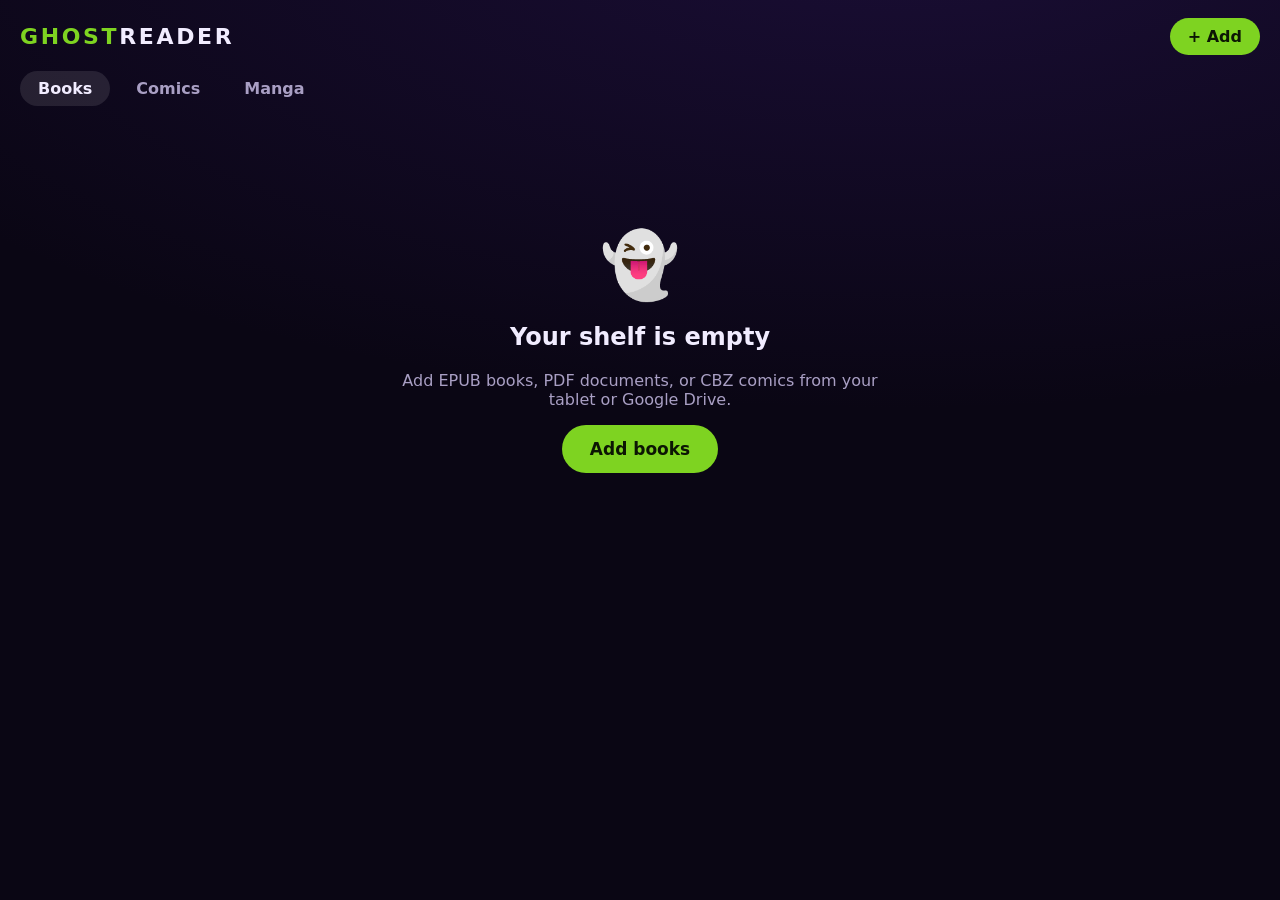
==== index.html @ 7498f542 "Start GhostReader tablet reading upgrade: CBZ comics, PDF reader and manga shelf" ====
<!doctype html>
<html lang="en">
<head>
<meta charset="utf-8">
<meta name="viewport" content="width=device-width,initial-scale=1,viewport-fit=cover">
<title>GhostReader</title>
<meta name="theme-color" content="#0a0614">
<meta name="apple-mobile-web-app-capable" content="yes">
<meta name="mobile-web-app-capable" content="yes">
<meta name="apple-mobile-web-app-status-bar-style" content="black-translucent">
<meta name="apple-mobile-web-app-title" content="GhostReader">
<link rel="manifest" href="manifest.webmanifest">
<link rel="icon" href="icons/icon-192.png">
<link rel="apple-touch-icon" href="icons/icon-192.png">
<link rel="stylesheet" href="style.css">
</head>
<body>
<div id="app">
  <section id="library" class="view">
    <header class="top">
      <div class="brand">GHOST<span>READER</span></div>
      <button id="add" class="pill primary">+ Add</button>
    </header>
    <nav class="tabs">
      <button data-tab="books" class="on">Books</button>
      <button data-tab="comics">Comics</button>
      <button data-tab="manga">Manga</button>
    </nav>
    <div id="status" class="status" hidden></div>
    <div id="continue"></div>
    <div id="grid" class="grid"></div>
    <div id="empty" class="empty" hidden>
      <div class="emptyart">👻</div>
      <h2>Your shelf is empty</h2>
      <p>Add EPUB books, PDF documents, or CBZ comics from your tablet or Google Drive.</p>
      <button class="pill primary big" id="add2">Add books</button>
    </div>
  </section>

  <section id="reader" class="view" hidden>
    <header class="bar" id="rtop">
      <button id="rback" class="icon" aria-label="Back">‹</button>
      <div class="rtitle"><b id="rt"></b><small id="rc"></small></div>
      <button id="rtoc" class="icon" aria-label="Contents">☰</button>
      <button id="rset" class="icon" aria-label="Appearance">Aa</button>
    </header>
    <div id="stage"><iframe id="page" title="Book page" sandbox="allow-same-origin"></iframe><div id="tapL"></div><div id="tapM"></div><div id="tapR"></div></div>
    <footer class="bar" id="rbot">
      <input id="rslide" type="range" min="0" max="1000" value="0" aria-label="Progress">
      <small id="rpct">0%</small>
    </footer>
    <aside id="toc" class="sheet" hidden><div class="sheethead"><b>Contents</b><button class="icon" data-close>✕</button></div><div id="toclist"></div></aside>
    <aside id="settings" class="sheet small" hidden>
      <div class="sheethead"><b>Appearance</b><button class="icon" data-close>✕</button></div>
      <div class="row"><span>Theme</span><div class="seg" id="themes"><button data-v="ghost">Ghost</button><button data-v="night">Night</button><button data-v="sepia">Sepia</button><button data-v="paper">Paper</button></div></div>
      <div class="row"><span>Text size</span><div class="seg"><button id="fdown">A−</button><button id="fup">A+</button></div></div>
      <div class="row"><span>Font</span><div class="seg" id="fonts"><button data-v="serif">Serif</button><button data-v="sans">Sans</button></div></div>
      <div class="row"><span>Spacing</span><input id="spacing" type="range" min="1.3" max="2.2" step="0.05"></div>
      <div class="row"><span>Margins</span><input id="margin" type="range" min="16" max="120" step="4"></div>
    </aside>
  </section>

  <section id="comicreader" class="view" hidden><header class="bar"><button id="cback" class="icon" aria-label="Back">‹</button><div class="rtitle"><b id="ctitle"></b><small id="cprogress"></small></div><button id="cmode" class="pill">Page</button><button id="cdir" class="pill">LTR</button></header><div id="comicstage"><img id="comicpage" alt="Comic page"><iframe id="pdfpage" title="PDF reader" hidden></iframe></div><footer class="bar" id="comicbar"><button id="cprev" class="pill">Previous</button><input id="cslide" type="range" min="1" max="1" value="1"><button id="cnext" class="pill">Next</button></footer></section>
  <section id="player" class="view" hidden>
    <header class="bar"><button id="pback" class="icon" aria-label="Back">‹</button><div class="rtitle"><b>Audiobook</b></div></header>
    <div class="pbody">
      <div id="pcover" class="pcover"></div>
      <h2 id="ptitle"></h2><p id="pauthor"></p>
      <input id="pseek" type="range" min="0" max="1000" value="0">
      <div class="times"><span id="pcur">0:00</span><span id="pdur">0:00</span></div>
      <div class="controls">
        <button id="pback30" class="icon big">⟲ 30</button>
        <button id="pplay" class="playbtn">▶</button>
        <button id="pfwd30" class="icon big">30 ⟳</button>
      </div>
      <button id="pspeed" class="pill">1.0×</button>
    </div>
    <audio id="audio" preload="metadata"></audio>
  </section>
</div>
<div id="menu" class="menu" hidden></div>
<input id="file" type="file" multiple accept=".epub,.pdf,.cbz,.zip" hidden>
<script type="module" src="app.js"></script>
</body>
</html>
---- style.css ----
:root{--bg:#0a0614;--card:#161026;--ink:#f1ecff;--dim:#a99fc4;--violet:#8b5cf6;--lime:#7ed321;--line:#2a2145}
*{box-sizing:border-box;-webkit-tap-highlight-color:transparent}
html,body{margin:0;height:100%;background:var(--bg);color:var(--ink);font-family:system-ui,-apple-system,Segoe UI,Roboto,sans-serif;overflow:hidden}
button{font:inherit;color:inherit;cursor:pointer;border:0;background:none}
.view{position:fixed;inset:0;display:flex;flex-direction:column;padding-top:env(safe-area-inset-top)}
.view[hidden],[hidden]{display:none!important}
#library{overflow-y:auto;padding:0 20px 40px;background:radial-gradient(1200px 500px at 70% -10%,#3b1d7a55,transparent),var(--bg)}
.top{display:flex;align-items:center;justify-content:space-between;padding:18px 0 8px}
.brand{font-weight:900;letter-spacing:.12em;font-size:22px;color:var(--lime)}.brand span{color:var(--ink)}
.pill{padding:9px 18px;border-radius:999px;background:#ffffff14;border:1px solid #ffffff1f;font-weight:600}
.pill.primary{background:var(--lime);color:#0c1604;border:0}.pill.big{padding:14px 28px;font-size:17px}
.tabs{display:flex;gap:8px;margin:8px 0 14px}
.tabs button{padding:8px 18px;border-radius:999px;color:var(--dim);font-weight:600}
.tabs button.on{background:#ffffff1a;color:var(--ink)}
.status{padding:10px 14px;background:#8b5cf622;border:1px solid #8b5cf655;border-radius:12px;margin-bottom:14px;font-size:14px}
h3.sec{margin:18px 0 10px;font-size:13px;letter-spacing:.14em;color:var(--dim);text-transform:uppercase}
.grid{display:grid;grid-template-columns:repeat(auto-fill,minmax(150px,1fr));gap:20px 16px}
.row-scroll{display:flex;gap:16px;overflow-x:auto;padding-bottom:6px}.row-scroll .card{width:150px;flex:none}
.card{position:relative;text-align:left;display:block;width:100%}
.poster{position:relative;aspect-ratio:2/3;border-radius:12px;overflow:hidden;background:linear-gradient(160deg,#4c1d95,#1a0b38);box-shadow:0 10px 24px #0008,inset 0 0 0 1px #ffffff1f}
.poster img{width:100%;height:100%;object-fit:cover;display:block}
.poster::after{content:"";position:absolute;inset:0;background:linear-gradient(115deg,#ffffff26 0,transparent 35%);pointer-events:none}
.gen{position:absolute;inset:0;display:flex;flex-direction:column;justify-content:center;align-items:center;padding:12px;text-align:center;font-weight:800;line-height:1.15}
.gen small{margin-top:8px;font-weight:600;opacity:.8;font-size:11px;letter-spacing:.08em;text-transform:uppercase}
.bar-prog{position:absolute;left:8px;right:8px;bottom:8px;height:4px;border-radius:4px;background:#0009}.bar-prog i{display:block;height:100%;border-radius:4px;background:var(--lime)}
.badge{position:absolute;top:8px;left:8px;background:#0009;border-radius:8px;padding:3px 7px;font-size:11px;font-weight:700;color:var(--lime)}
.more{position:absolute;top:4px;right:4px;width:30px;height:30px;border-radius:50%;background:#000a;font-size:18px;line-height:30px;text-align:center}
.ctitle{margin-top:8px;font-size:14px;font-weight:700;line-height:1.25;display:-webkit-box;-webkit-line-clamp:2;-webkit-box-orient:vertical;overflow:hidden}
.cauthor{color:var(--dim);font-size:12px;margin-top:2px;white-space:nowrap;overflow:hidden;text-overflow:ellipsis}
.empty{text-align:center;max-width:480px;margin:12vh auto 0;color:var(--dim)}.empty h2{color:var(--ink)}.emptyart{font-size:64px}
.menu{position:fixed;z-index:50;background:#1d1438;border:1px solid #ffffff22;border-radius:12px;box-shadow:0 12px 40px #000a;min-width:170px;overflow:hidden}
.menu button{display:block;width:100%;padding:13px 16px;text-align:left}.menu button:hover{background:#ffffff14}
/* reader */
#reader{background:var(--rbg,#0a0614);color:var(--rink,#eee)}
.bar{display:flex;align-items:center;gap:6px;padding:8px 12px;background:var(--rbar,#120a24);color:var(--rink,#eee);z-index:5;transition:transform .2s}
.bar .rtitle{flex:1;min-width:0;display:flex;flex-direction:column}.rtitle b{white-space:nowrap;overflow:hidden;text-overflow:ellipsis;font-size:15px}.rtitle small{opacity:.65;white-space:nowrap;overflow:hidden;text-overflow:ellipsis}
.icon{min-width:44px;height:44px;border-radius:12px;font-size:20px}.icon:hover{background:#ffffff14}.icon.big{font-size:17px;width:90px}
#stage{position:absolute;inset:0}
#page{width:100%;height:100%;border:0;background:var(--rbg)}
#tapL,#tapR,#tapM{position:absolute;top:0;bottom:0}#tapL{left:0;width:28%}#tapR{right:0;width:28%}#tapM{left:28%;right:28%}
#rbot{gap:10px}#rbot input{flex:1;accent-color:var(--lime)}#rbot small{width:44px;text-align:right}
#reader .bar{position:absolute;left:0;right:0}#rtop{top:0;padding-top:calc(8px + env(safe-area-inset-top))}#rbot{bottom:0}
.chromeoff #rtop{transform:translateY(-110%)}.chromeoff #rbot{transform:translateY(110%)}
.sheet{position:absolute;top:0;right:0;bottom:0;width:min(420px,92vw);background:#120a24;color:#eee;z-index:20;box-shadow:-10px 0 40px #000a;overflow-y:auto}
.sheet.small{top:56px;bottom:auto;border-radius:16px 0 0 16px;padding-bottom:12px}
.sheethead{display:flex;justify-content:space-between;align-items:center;padding:10px 14px;border-bottom:1px solid #ffffff1a;position:sticky;top:0;background:#120a24}
#toclist button{display:block;width:100%;text-align:left;padding:13px 16px;border-bottom:1px solid #ffffff0d}#toclist button.on{color:var(--lime);font-weight:700}
.row{display:flex;align-items:center;justify-content:space-between;gap:14px;padding:12px 16px}.row input[type=range]{accent-color:var(--lime);width:55%}
.seg{display:flex;background:#ffffff14;border-radius:10px;overflow:hidden}.seg button{padding:9px 14px}.seg button.on{background:var(--violet)}
/* player */
#player{background:radial-gradient(900px 500px at 50% 0,#4c1d9566,transparent),var(--bg)}
.pbody{flex:1;display:flex;flex-direction:column;align-items:center;justify-content:center;padding:20px;max-width:560px;margin:0 auto;width:100%;text-align:center}
.pcover{width:min(62vw,300px);aspect-ratio:1/1;border-radius:18px;overflow:hidden;position:relative;box-shadow:0 20px 60px #000a;background:linear-gradient(160deg,#4c1d95,#1a0b38)}
.pcover img{width:100%;height:100%;object-fit:cover}
#ptitle{margin:22px 0 4px}#pauthor{margin:0 0 20px;color:var(--dim)}
#pseek{width:100%;accent-color:var(--lime)}.times{display:flex;justify-content:space-between;width:100%;color:var(--dim);font-size:13px;margin-top:4px}
.controls{display:flex;align-items:center;gap:18px;margin:18px 0}.playbtn{width:76px;height:76px;border-radius:50%;background:var(--lime);color:#0c1604;font-size:30px}
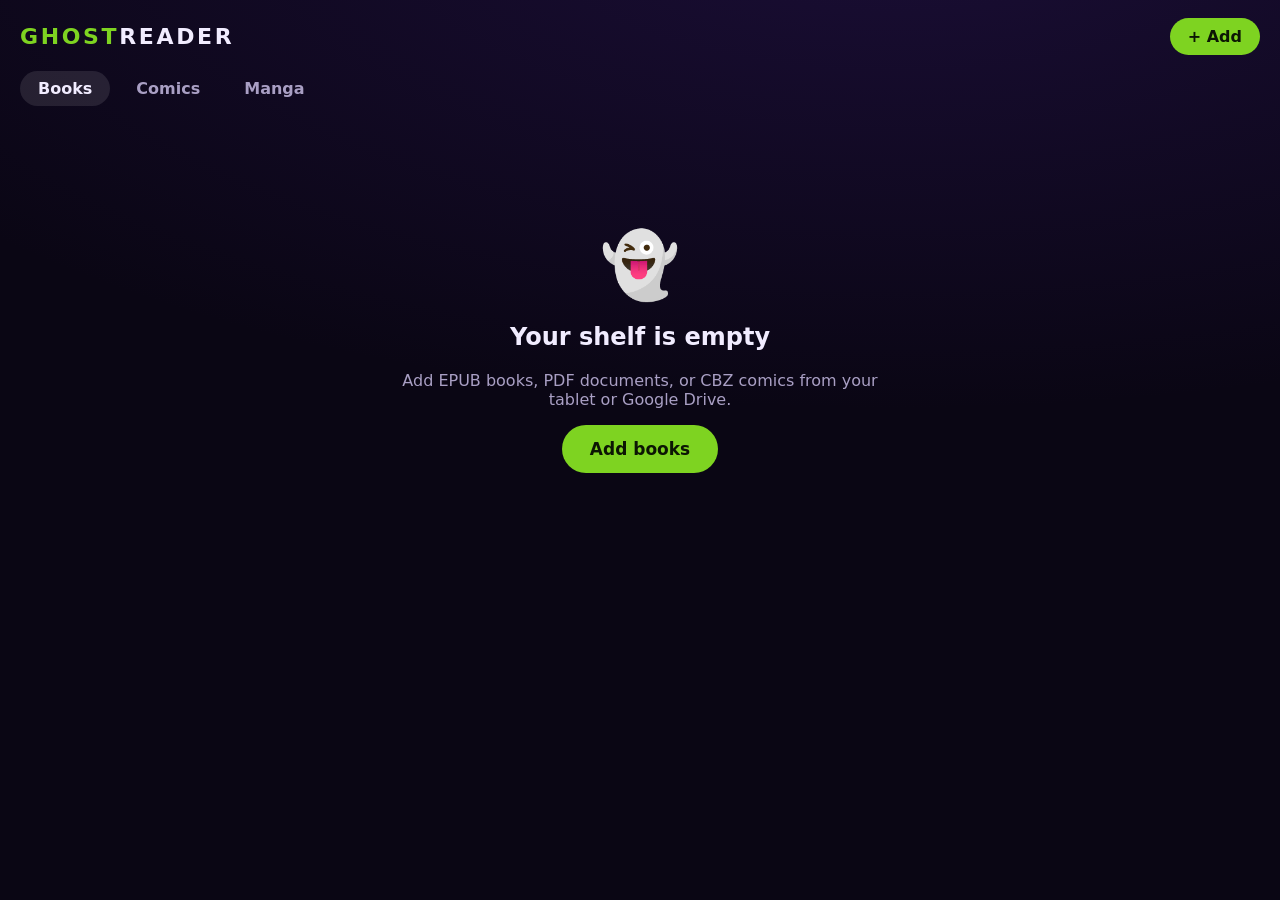
==== commit f9d51486: "Repair Safari EPUB column pagination and add explicit page controls" ====
--- a/index.html
+++ b/index.html
@@ -41,7 +41,7 @@
     <header class="bar" id="rtop">
       <button id="rback" class="icon" aria-label="Back">‹</button>
       <div class="rtitle"><b id="rt"></b><small id="rc"></small></div>
-      <button id="rtoc" class="icon" aria-label="Contents">☰</button>
+      <button id="rprev" class="icon" aria-label="Previous page">‹</button><button id="rnext" class="icon" aria-label="Next page">›</button><button id="rtoc" class="icon" aria-label="Contents">☰</button>
       <button id="rset" class="icon" aria-label="Appearance">Aa</button>
     </header>
     <div id="stage"><iframe id="page" title="Book page" sandbox="allow-same-origin"></iframe><div id="tapL"></div><div id="tapM"></div><div id="tapR"></div></div>
--- a/style.css
+++ b/style.css
@@ -55,3 +55,14 @@
 #ptitle{margin:22px 0 4px}#pauthor{margin:0 0 20px;color:var(--dim)}
 #pseek{width:100%;accent-color:var(--lime)}.times{display:flex;justify-content:space-between;width:100%;color:var(--dim);font-size:13px;margin-top:4px}
 .controls{display:flex;align-items:center;gap:18px;margin:18px 0}.playbtn{width:76px;height:76px;border-radius:50%;background:var(--lime);color:#0c1604;font-size:30px}
+
+/* Reading-only tablet library: comic pages and PDF */
+.tabs{overflow-x:auto;white-space:nowrap;flex-shrink:0}
+#comicreader{background:#08060f}
+#comicstage{flex:1;min-height:0;display:flex;align-items:center;justify-content:center;overflow:auto;touch-action:pan-x pan-y pinch-zoom}
+#comicpage{display:block;max-width:100%;max-height:100%;object-fit:contain}
+#comicstage.scrollmode{display:block;text-align:center}
+#comicstage.scrollmode #comicpage{max-height:none;height:auto;margin:auto}
+#pdfpage{width:100%;height:100%;border:0;background:white}
+#comicbar{display:flex;gap:12px;align-items:center;padding:12px 16px}
+#cslide{flex:1;min-width:0}
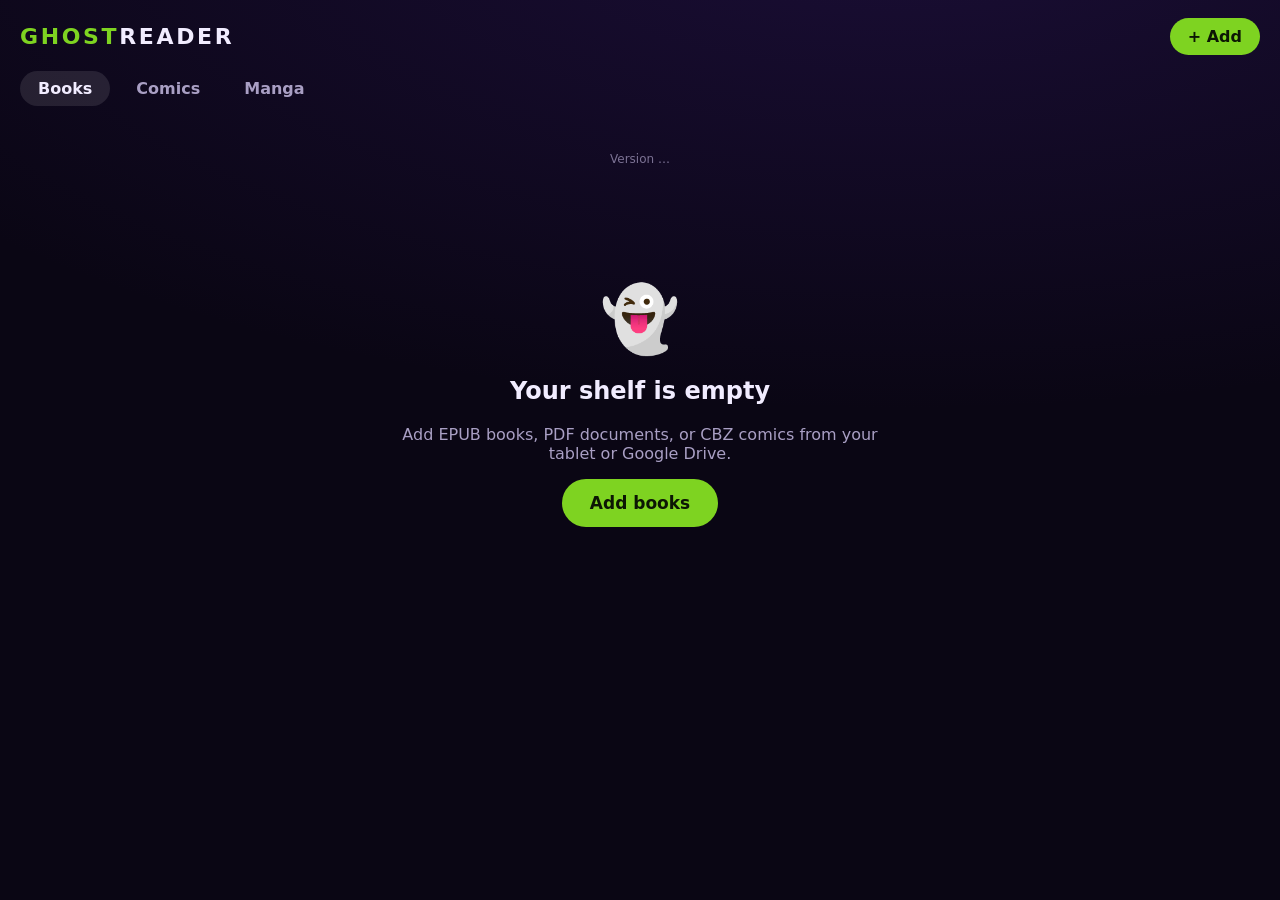
==== commit 68e51917: "Auto-update: no-store fetches, SW reload on new version, visible version + tap-to-update Co-Authored" ====
--- a/index.html
+++ b/index.html
@@ -29,6 +29,7 @@
     <div id="status" class="status" hidden></div>
     <div id="continue"></div>
     <div id="grid" class="grid"></div>
+    <button id="ver" class="ver">Version …</button>
     <div id="empty" class="empty" hidden>
       <div class="emptyart">👻</div>
       <h2>Your shelf is empty</h2>
--- a/style.css
+++ b/style.css
@@ -66,3 +66,29 @@
 #pdfpage{width:100%;height:100%;border:0;background:white}
 #comicbar{display:flex;gap:12px;align-items:center;padding:12px 16px}
 #cslide{flex:1;min-width:0}
+
+/* iPad reading controls: keep reliable buttons above the book iframe */
+#rprev,#rnext{font-size:28px;min-width:38px;touch-action:manipulation}
+#tapL,#tapR,#tapM{touch-action:pan-y;cursor:pointer}
+
+/* iPad Safari: gesture surfaces MUST sit above the EPUB iframe.
+   Keep toolbar and chapter sheets above the gestures. */
+#stage{z-index:1;touch-action:pan-y}
+#page{position:absolute;inset:0;z-index:0;pointer-events:none}
+#tapL,#tapR,#tapM{z-index:2;touch-action:pan-y;user-select:none;-webkit-user-select:none;-webkit-tap-highlight-color:transparent}
+#reader .bar{z-index:5}
+#reader .sheet{z-index:20}
+
+/* Reader v7: dedicate the area BETWEEN toolbars to book text.
+   Do not lay out pages beneath fixed navigation. */
+#reader #stage{
+  top:calc(70px + env(safe-area-inset-top));
+  bottom:66px;
+  left:0;right:0;
+  overflow:hidden;
+}
+#reader #page{width:100%;height:100%}
+#reader #rtop{z-index:6}
+#reader #rbot{z-index:6}
+
+.ver{display:block;margin:24px auto 0;padding:8px 14px;color:var(--dim);font-size:12px;opacity:.7}
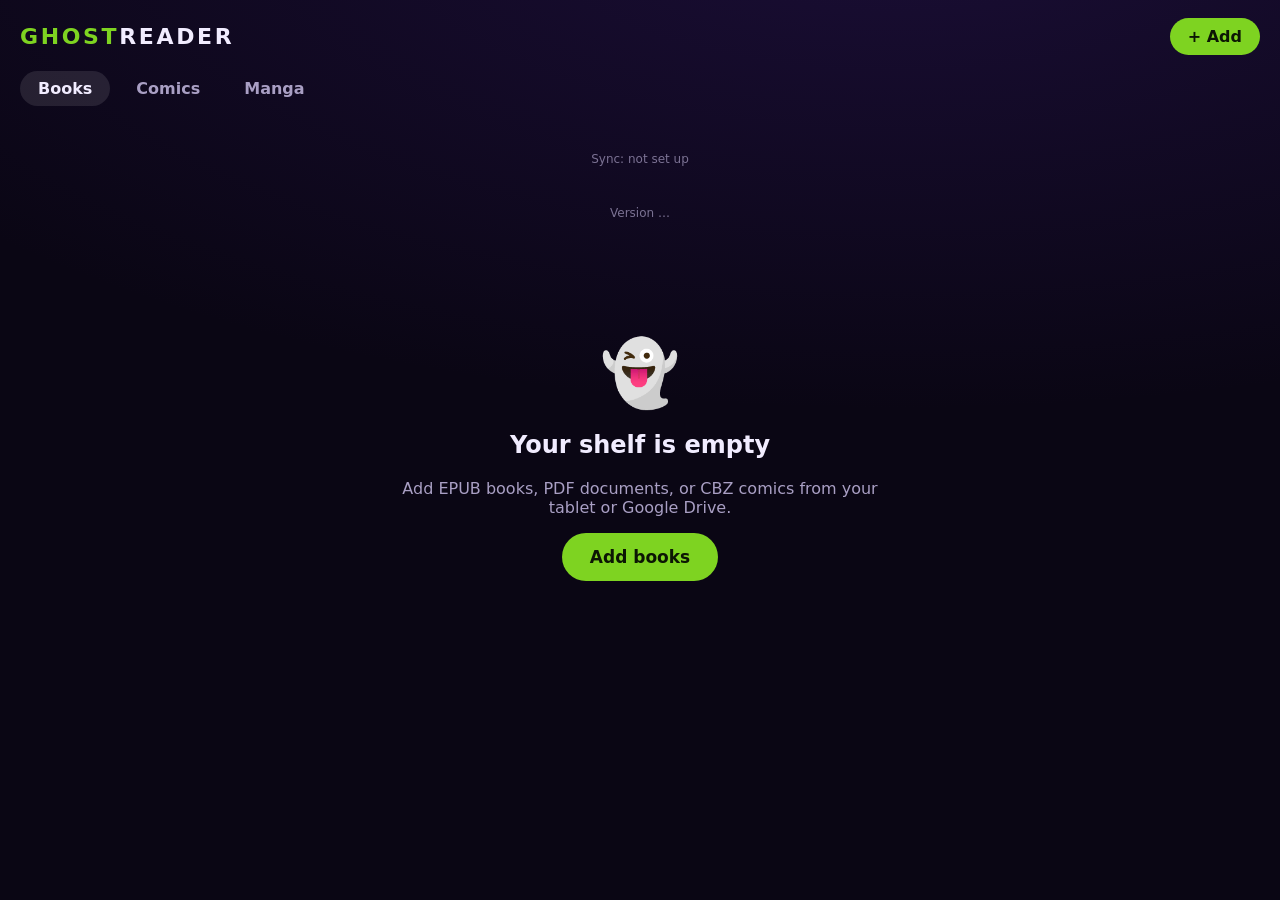
==== commit 18076b3d: "Cloudflare sync: worker (R2), client sync for books/covers/progress, setup page Co-Authored-By: Clau" ====
--- a/index.html
+++ b/index.html
@@ -29,6 +29,7 @@
     <div id="status" class="status" hidden></div>
     <div id="continue"></div>
     <div id="grid" class="grid"></div>
+    <button id="syncbtn" class="ver">Sync: not set up</button>
     <button id="ver" class="ver">Version …</button>
     <div id="empty" class="empty" hidden>
       <div class="emptyart">👻</div>
@@ -80,6 +81,17 @@
   </section>
 </div>
 <div id="menu" class="menu" hidden></div>
+<div id="syncdlg" class="overlay" hidden>
+  <div class="dlg">
+    <h3>Sync your library</h3>
+    <p class="dim">Keeps books, covers and reading progress the same on every device, using your own Cloudflare. Audiobooks stay on each device.</p>
+    <label>Sync address<input id="syncurl" type="url" placeholder="https://ghostreader-sync.yourname.workers.dev" autocapitalize="off" autocorrect="off"></label>
+    <label>Sync key<input id="synckey" type="password" placeholder="the SYNC_KEY you chose" autocapitalize="off" autocorrect="off"></label>
+    <div id="syncmsg" class="dim"></div>
+    <div class="dlgbtns"><button id="syncsave" class="pill primary">Save &amp; sync</button><button id="syncoff" class="pill">Turn off</button><button id="syncclose" class="pill">Close</button></div>
+    <p class="dim small"><a href="setup.html" target="_blank">How to set up the sync address</a></p>
+  </div>
+</div>
 <input id="file" type="file" multiple accept=".epub,.pdf,.cbz,.zip" hidden>
 <script type="module" src="app.js"></script>
 </body>
--- a/style.css
+++ b/style.css
@@ -92,3 +92,9 @@
 #reader #rbot{z-index:6}
 
 .ver{display:block;margin:24px auto 0;padding:8px 14px;color:var(--dim);font-size:12px;opacity:.7}
+
+.overlay{position:fixed;inset:0;z-index:100;background:#000a;display:flex;align-items:center;justify-content:center;padding:16px}
+.dlg{background:#150d2b;border:1px solid #ffffff22;border-radius:18px;padding:20px;width:min(480px,100%);max-height:90vh;overflow:auto}
+.dlg h3{margin:0 0 6px}.dlg label{display:block;margin:12px 0;font-size:13px;color:var(--dim)}
+.dlg input{display:block;width:100%;margin-top:6px;padding:12px;border-radius:10px;border:1px solid #ffffff2a;background:#0a0614;color:var(--ink);font-size:16px}
+.dlgbtns{display:flex;gap:8px;flex-wrap:wrap;margin-top:14px}.dim{color:var(--dim);font-size:13px}.small{font-size:12px}.dlg a{color:var(--lime)}
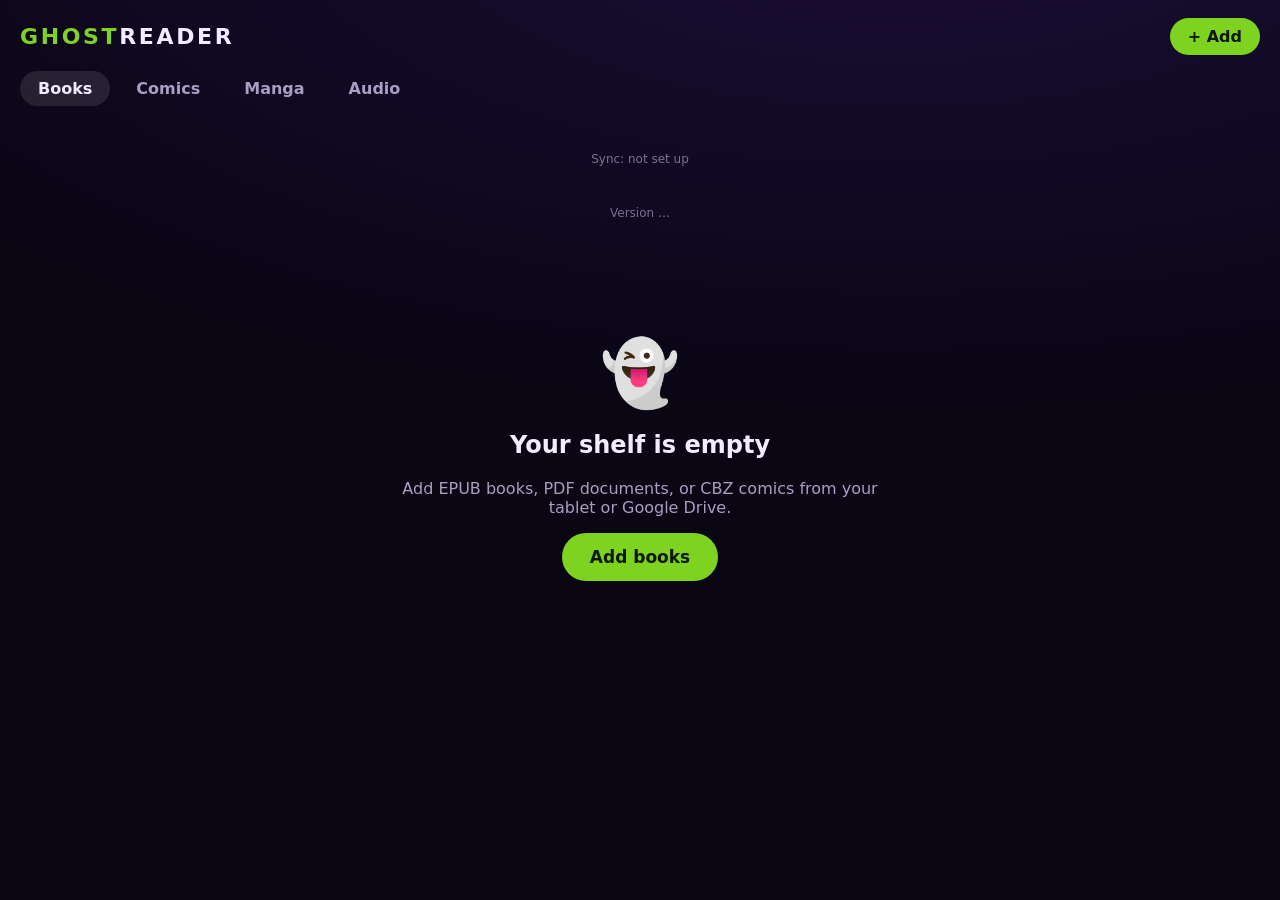
==== commit ba3541b8: "Website: Audio tab, cloud audiobook list + download, send to cloud Co-Authored-By: Claude Sonnet 5.5" ====
--- a/index.html
+++ b/index.html
@@ -25,10 +25,12 @@
       <button data-tab="books" class="on">Books</button>
       <button data-tab="comics">Comics</button>
       <button data-tab="manga">Manga</button>
+      <button data-tab="audio">Audio</button>
     </nav>
     <div id="status" class="status" hidden></div>
     <div id="continue"></div>
     <div id="grid" class="grid"></div>
+    <div id="cloudaudio" class="cloudaudio" hidden></div>
     <button id="syncbtn" class="ver">Sync: not set up</button>
     <button id="ver" class="ver">Version …</button>
     <div id="empty" class="empty" hidden>
--- a/style.css
+++ b/style.css
@@ -98,3 +98,7 @@
 .dlg h3{margin:0 0 6px}.dlg label{display:block;margin:12px 0;font-size:13px;color:var(--dim)}
 .dlg input{display:block;width:100%;margin-top:6px;padding:12px;border-radius:10px;border:1px solid #ffffff2a;background:#0a0614;color:var(--ink);font-size:16px}
 .dlgbtns{display:flex;gap:8px;flex-wrap:wrap;margin-top:14px}.dim{color:var(--dim);font-size:13px}.small{font-size:12px}.dlg a{color:var(--lime)}
+
+.cloudaudio{padding:8px 16px 0;max-width:720px;margin:0 auto}
+.cloudaudio .crow{display:flex;justify-content:space-between;align-items:center;gap:12px;padding:12px 0;border-bottom:1px solid #ffffff14}
+.cloudaudio small,.cloudaudio .dim{color:var(--dim)}
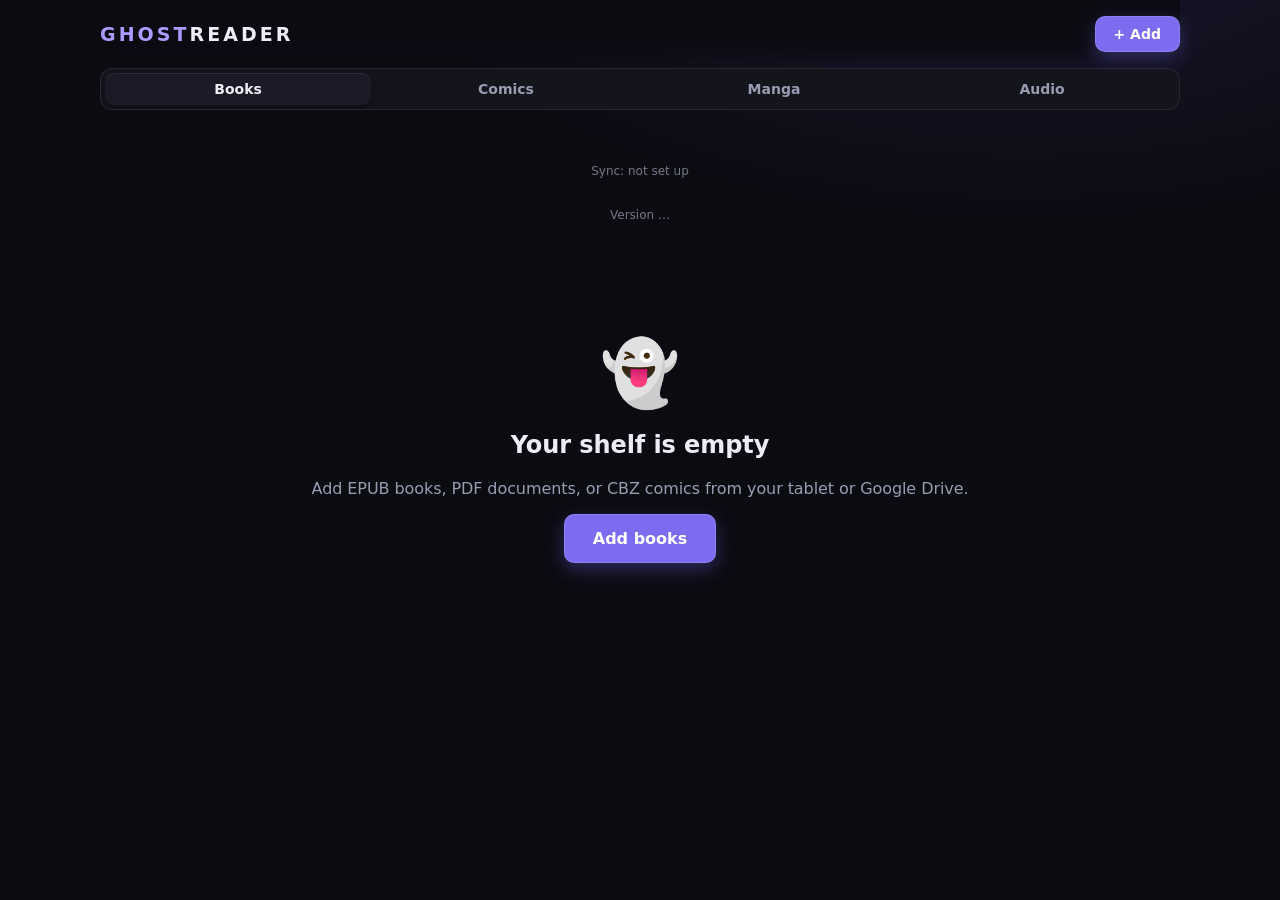
==== commit 2f54fb6d: "Professional visual refresh (look only; features and content unchanged) Co-Authored-By: Claude Sonne" ====
--- a/index.html
+++ b/index.html
@@ -4,7 +4,7 @@
 <meta charset="utf-8">
 <meta name="viewport" content="width=device-width,initial-scale=1,viewport-fit=cover">
 <title>GhostReader</title>
-<meta name="theme-color" content="#0a0614">
+<meta name="theme-color" content="#0b0b12">
 <meta name="apple-mobile-web-app-capable" content="yes">
 <meta name="mobile-web-app-capable" content="yes">
 <meta name="apple-mobile-web-app-status-bar-style" content="black-translucent">
@@ -86,7 +86,7 @@
 <div id="syncdlg" class="overlay" hidden>
   <div class="dlg">
     <h3>Sync your library</h3>
-    <p class="dim">Keeps books, covers and reading progress the same on every device, using your own Cloudflare. Audiobooks stay on each device.</p>
+    <p class="dim">Keeps books, covers and reading progress the same on every device, using your own Cloudflare. Audiobooks go up only when you choose (Send to cloud), and come down one at a time from the Audio tab.</p>
     <label>Sync address<input id="syncurl" type="url" placeholder="https://ghostreader-sync.yourname.workers.dev" autocapitalize="off" autocorrect="off"></label>
     <label>Sync key<input id="synckey" type="password" placeholder="the SYNC_KEY you chose" autocapitalize="off" autocorrect="off"></label>
     <div id="syncmsg" class="dim"></div>
--- a/style.css
+++ b/style.css
@@ -1,4 +1,4 @@
-:root{--bg:#0a0614;--card:#161026;--ink:#f1ecff;--dim:#a99fc4;--violet:#8b5cf6;--lime:#7ed321;--line:#2a2145}
+:root{--bg:#0b0b12;--card:#14141d;--ink:#ececf4;--dim:#9b9bb2;--violet:#7c6cf0;--lime:#a99bff;--line:#ffffff14}
 *{box-sizing:border-box;-webkit-tap-highlight-color:transparent}
 html,body{margin:0;height:100%;background:var(--bg);color:var(--ink);font-family:system-ui,-apple-system,Segoe UI,Roboto,sans-serif;overflow:hidden}
 button{font:inherit;color:inherit;cursor:pointer;border:0;background:none}
@@ -102,3 +102,68 @@
 .cloudaudio{padding:8px 16px 0;max-width:720px;margin:0 auto}
 .cloudaudio .crow{display:flex;justify-content:space-between;align-items:center;gap:12px;padding:12px 0;border-bottom:1px solid #ffffff14}
 .cloudaudio small,.cloudaudio .dim{color:var(--dim)}
+
+.cthumb{width:56px;height:56px;border-radius:8px;object-fit:cover;flex:none;background:#ffffff14;display:flex;align-items:center;justify-content:center;font-size:10px;color:var(--dim)}
+
+
+/* ===== Professional polish (look only; all content and features unchanged) ===== */
+:root{--surface:#14141d;--surface2:#1b1b27;--hair:#ffffff14;--accent:#7c6cf0;--accent2:#a99bff;--radius:14px}
+html,body{font-family:"Inter",system-ui,-apple-system,"Segoe UI",Roboto,sans-serif;-webkit-font-smoothing:antialiased;letter-spacing:-.005em}
+#library{padding:0 max(20px,env(safe-area-inset-right)) 48px max(20px,env(safe-area-inset-left));background:radial-gradient(900px 420px at 80% -8%,#7c6cf01f,transparent 70%),var(--bg)}
+#library>*{max-width:1080px;margin-left:auto;margin-right:auto}
+.top{position:sticky;top:0;z-index:20;margin:0 auto;padding:16px 0 10px;background:linear-gradient(var(--bg) 70%,transparent);backdrop-filter:blur(10px);-webkit-backdrop-filter:blur(10px)}
+.brand{font-size:19px;font-weight:800;letter-spacing:.16em;color:var(--accent2)}.brand span{color:var(--ink)}
+.pill{padding:9px 18px;border-radius:10px;background:var(--surface2);border:1px solid var(--hair);font-weight:600;font-size:14px;color:var(--ink);transition:background .15s,transform .05s}
+.pill:hover{background:#242434}.pill:active{transform:scale(.98)}
+.pill.primary{background:var(--accent);border:1px solid #ffffff22;color:#fff;box-shadow:0 6px 18px #7c6cf055}
+.pill.primary:hover{background:#8b7cf6}.pill.big{padding:14px 28px;font-size:16px}
+.pill:disabled{opacity:.55}
+.tabs{display:inline-flex;gap:2px;padding:4px;margin:6px 0 18px;border-radius:12px;background:var(--surface);border:1px solid var(--hair);max-width:100%}
+.tabs button{padding:8px 18px;border-radius:9px;font-size:14px;font-weight:600;color:var(--dim);transition:background .15s,color .15s}
+.tabs button.on{background:var(--surface2);color:var(--ink);box-shadow:0 1px 0 #ffffff12 inset,0 4px 12px #0006}
+.status{background:#7c6cf01a;border:1px solid #7c6cf044;border-radius:10px;color:var(--ink)}
+h3.sec{margin:22px 0 12px;font-size:12px;font-weight:700;letter-spacing:.16em;color:var(--dim)}
+.grid{grid-template-columns:repeat(auto-fill,minmax(148px,1fr));gap:26px 18px}
+.row-scroll{gap:18px;padding-bottom:8px}
+.poster{border-radius:10px;background:var(--surface2);box-shadow:0 8px 22px #0009,0 0 0 1px #ffffff14;transition:transform .18s,box-shadow .18s}
+.poster::after{background:linear-gradient(180deg,#ffffff10 0,transparent 30%)}
+.card:hover .poster{transform:translateY(-3px);box-shadow:0 14px 30px #000b,0 0 0 1px #ffffff22}
+.ctitle{margin-top:10px;font-size:13.5px;font-weight:650;letter-spacing:-.01em}
+.cauthor{font-size:12px}
+.bar-prog{height:3px;left:0;right:0;bottom:0;border-radius:0;background:#0008}.bar-prog i{background:var(--accent2);border-radius:0}
+.badge{background:#000b;color:var(--accent2);border-radius:6px;font-weight:700;letter-spacing:.02em}
+.more{background:#000b;backdrop-filter:blur(6px)}
+.gen{background:linear-gradient(160deg,#2b2750,#14141d);font-size:15px}
+.empty h2{font-weight:700}
+.menu{background:var(--surface2);border:1px solid #ffffff1a;border-radius:12px;box-shadow:0 16px 48px #000c}
+.menu button{font-size:14px;padding:12px 16px}
+.ver{display:inline-block;margin:28px 6px 0;padding:6px 10px;font-size:12px;color:var(--dim);opacity:.75}
+#syncbtn{margin-left:0}
+#library>#syncbtn,#library>#ver{display:inline-block}
+.overlay{background:#05050acc;backdrop-filter:blur(6px);-webkit-backdrop-filter:blur(6px)}
+.dlg{background:var(--surface);border:1px solid #ffffff1a;border-radius:18px;box-shadow:0 24px 70px #000c}
+.dlg h3{font-size:18px}.dlg input{background:var(--bg);border:1px solid #ffffff22;border-radius:10px}.dlg input:focus{outline:2px solid var(--accent);outline-offset:1px}
+.dlg a{color:var(--accent2)}
+.cloudaudio{max-width:1080px;padding:0}
+.cloudaudio>.pill{margin-bottom:6px}
+.cloudaudio .crow{background:var(--surface);border:1px solid var(--hair);border-radius:12px;padding:12px 14px;margin-top:10px}
+.cloudaudio .crow b{font-weight:650}
+.cthumb{border-radius:8px}
+/* reader and player chrome */
+.bar{background:#101018;border-bottom:1px solid var(--hair)}
+#rbot{border-top:1px solid var(--hair);border-bottom:0}
+.icon{border-radius:10px}
+.sheet,.sheethead{background:#101018}.sheet{border-left:1px solid var(--hair)}
+.seg{background:var(--surface2);border:1px solid var(--hair)}.seg button.on{background:var(--accent);color:#fff}
+#player{background:radial-gradient(800px 460px at 50% 0,#7c6cf035,transparent 70%),var(--bg)}
+.pcover{border-radius:16px;box-shadow:0 24px 70px #000c,0 0 0 1px #ffffff1a}
+#ptitle{font-size:22px;font-weight:700;letter-spacing:-.02em}
+.playbtn{background:var(--accent);color:#fff;box-shadow:0 10px 28px #7c6cf066}
+#pseek,#rslide,#cslide,.row input[type=range]{accent-color:var(--accent2)}
+#toclist button.on{color:var(--accent2)}
+#comicreader{background:#07070c}
+#library>*{width:100%;align-self:center;flex-shrink:0}
+.tabs{display:flex;width:100%}.tabs button{flex:1;text-align:center}
+#library>.ver{width:auto;display:block;margin:18px auto 0}
+#library>#syncbtn{margin-top:30px}
+.status{width:100%}
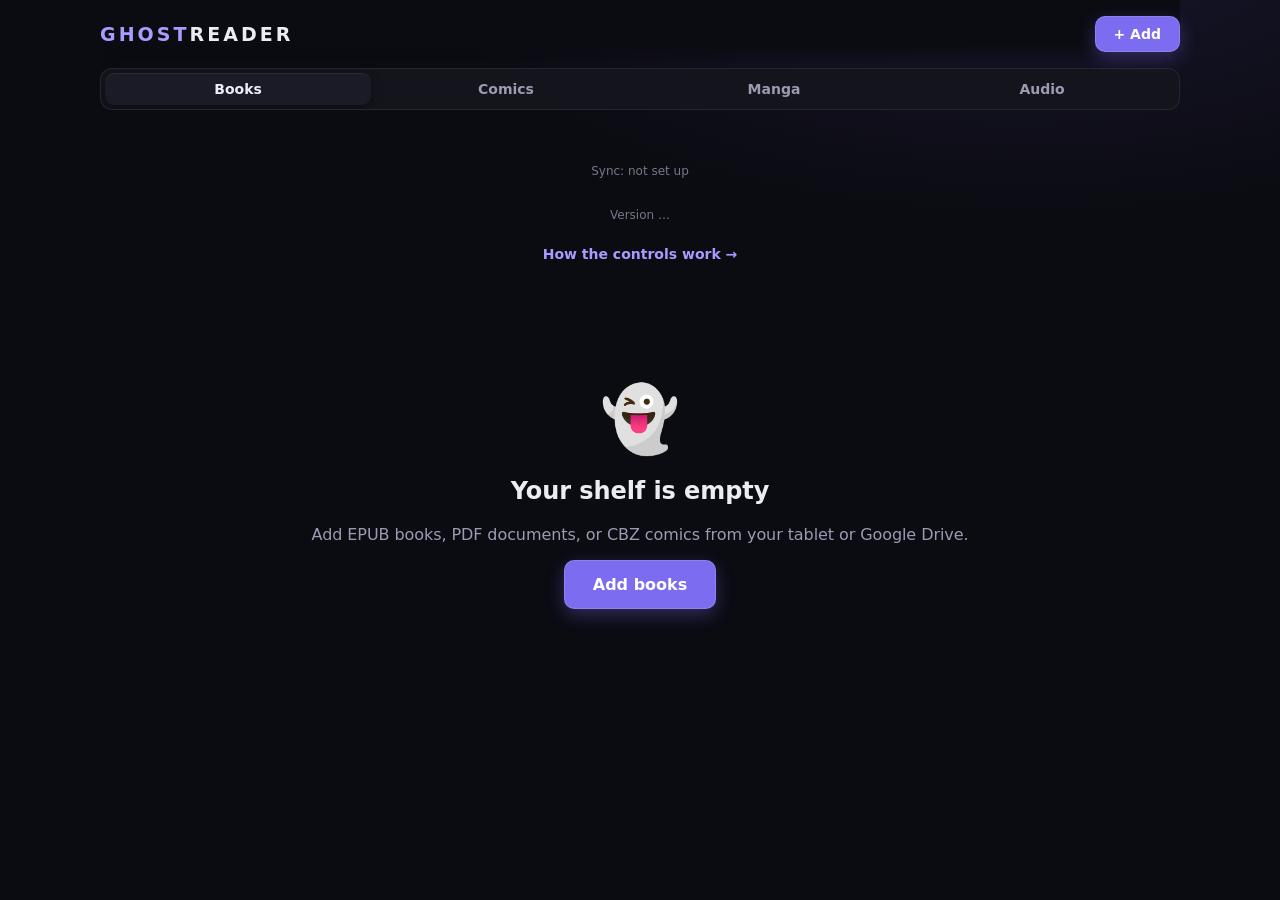
==== commit e4720da2: "Help: 'How the controls work' link and dialog on the home screen Co-Authored-By: Claude Sonnet 5.5 <" ====
--- a/index.html
+++ b/index.html
@@ -33,6 +33,7 @@
     <div id="cloudaudio" class="cloudaudio" hidden></div>
     <button id="syncbtn" class="ver">Sync: not set up</button>
     <button id="ver" class="ver">Version …</button>
+    <button id="helpbtn" class="helplink">How the controls work <span aria-hidden="true">→</span></button>
     <div id="empty" class="empty" hidden>
       <div class="emptyart">👻</div>
       <h2>Your shelf is empty</h2>
@@ -94,6 +95,49 @@
     <p class="dim small"><a href="setup.html" target="_blank">How to set up the sync address</a></p>
   </div>
 </div>
+<div id="helpdlg" class="overlay" hidden>
+  <div class="dlg help" role="dialog" aria-labelledby="helptitle">
+    <div class="helphead"><h3 id="helptitle">How GhostReader works</h3><button id="helpclose" class="icon" aria-label="Close">✕</button></div>
+    <p class="dim">Everything you read fills the screen. Tap the middle of any page to show or hide the controls.</p>
+
+    <section class="hsec">
+      <h4>Books</h4>
+      <dl>
+        <dt>Turn the page</dt><dd>Swipe right for forward, swipe left for back. Or tap the right or left edge.</dd>
+        <dt>Controls</dt><dd>Tap the middle. <b>☰</b> opens chapters, <b>Aa</b> changes theme, text size, font, spacing and margins, and the slider jumps anywhere.</dd>
+        <dt>Keyboard</dt><dd>Arrow keys turn pages if you use a keyboard.</dd>
+      </dl>
+    </section>
+
+    <section class="hsec">
+      <h4>Comics, manga and PDFs</h4>
+      <dl>
+        <dt>Turn the page</dt><dd>Swipe right for forward, swipe left for back. Manga reverses this automatically.</dd>
+        <dt>Manga mode</dt><dd>Tap <b>LTR</b> to switch to <b>RTL</b>. The title moves to the Manga tab and remembers it.</dd>
+        <dt>Zoom</dt><dd>Pinch to zoom, then drag to look around. Zoom back out to swipe again.</dd>
+        <dt>Page / Scroll</dt><dd>Switch between one page at a time and a continuous scroll.</dd>
+      </dl>
+    </section>
+
+    <section class="hsec">
+      <h4>Audiobooks</h4>
+      <dl>
+        <dt>Player</dt><dd>Play or pause, jump 30 seconds either way, and tap the speed button to cycle 0.8× to 2×. It remembers where you stopped.</dd>
+        <dt>From your phone</dt><dd>In the phone app, press and hold an audiobook and choose <b>Send to Cloudflare</b>. Then open the <b>Audio</b> tab here, tap <b>Audiobooks in the cloud</b> and download it.</dd>
+      </dl>
+    </section>
+
+    <section class="hsec">
+      <h4>Your library</h4>
+      <dl>
+        <dt>⋮ menu</dt><dd>On any cover: find or choose a cover, send an audiobook to the cloud, or remove it from this device.</dd>
+        <dt>Sync</dt><dd>Books, comics, covers and reading progress stay the same on every device. Tap the Sync line to set it up.</dd>
+        <dt>Updates</dt><dd>Tap the version line to load the newest version. Your library is kept.</dd>
+      </dl>
+    </section>
+    <div class="dlgbtns"><button id="helpdone" class="pill primary">Got it</button></div>
+  </div>
+</div>
 <input id="file" type="file" multiple accept=".epub,.pdf,.cbz,.zip" hidden>
 <script type="module" src="app.js"></script>
 </body>
--- a/style.css
+++ b/style.css
@@ -167,3 +167,33 @@
 #library>.ver{width:auto;display:block;margin:18px auto 0}
 #library>#syncbtn{margin-top:30px}
 .status{width:100%}
+
+/* ===== Full-screen reading: pages fill the screen; bars float on top (tap the centre to show/hide) ===== */
+#reader #stage{top:calc(env(safe-area-inset-top) + 10px);bottom:calc(env(safe-area-inset-bottom) + 10px)}
+#reader .bar{background:#101018f2}
+#comicreader{padding-top:0}
+#comicstage{position:absolute;inset:0;padding:env(safe-area-inset-top) 0 env(safe-area-inset-bottom);background:#050509}
+#comicreader>header.bar,#comicbar{position:absolute;left:0;right:0;z-index:5;transition:transform .2s;background:#101018f2}
+#comicreader>header.bar{top:0;padding-top:calc(8px + env(safe-area-inset-top))}
+#comicbar{bottom:0;padding-bottom:calc(12px + env(safe-area-inset-bottom))}
+#comicreader.chromeoff>header.bar{transform:translateY(-110%)}
+#comicreader.chromeoff #comicbar{transform:translateY(110%)}
+#comicpage{width:100%;height:100%;max-width:none;max-height:none;object-fit:contain}
+#comicstage.scrollmode #comicpage{width:100%;height:auto;object-fit:initial}
+
+/* ===== Help ===== */
+.helplink{display:block;margin:6px auto 0;padding:12px 18px;color:var(--accent2);font-size:14px;font-weight:600;border-radius:10px;transition:background .15s}
+.helplink:hover{background:#ffffff0d}
+#library>.helplink{width:auto;align-self:center}
+.dlg.help{width:min(620px,100%);padding:22px 22px 18px}
+.helphead{display:flex;align-items:center;justify-content:space-between;margin-bottom:4px}
+.helphead h3{margin:0;font-size:20px;letter-spacing:-.02em}
+.dlg.help>.dim{font-size:14px;line-height:1.5;margin:6px 0 4px}
+.hsec{margin-top:18px;padding-top:16px;border-top:1px solid var(--hair)}
+.hsec h4{margin:0 0 10px;font-size:12px;font-weight:700;letter-spacing:.16em;text-transform:uppercase;color:var(--accent2)}
+.hsec dl{display:grid;grid-template-columns:128px 1fr;gap:10px 16px;margin:0}
+.hsec dt{font-weight:650;font-size:14px;color:var(--ink)}
+.hsec dd{margin:0;font-size:14px;line-height:1.5;color:var(--dim)}
+.hsec dd b{color:var(--ink);font-weight:650}
+.dlg.help .dlgbtns{justify-content:flex-end;margin-top:20px}
+@media (max-width:520px){.hsec dl{grid-template-columns:1fr;gap:2px 0}.hsec dt{margin-top:8px}}
